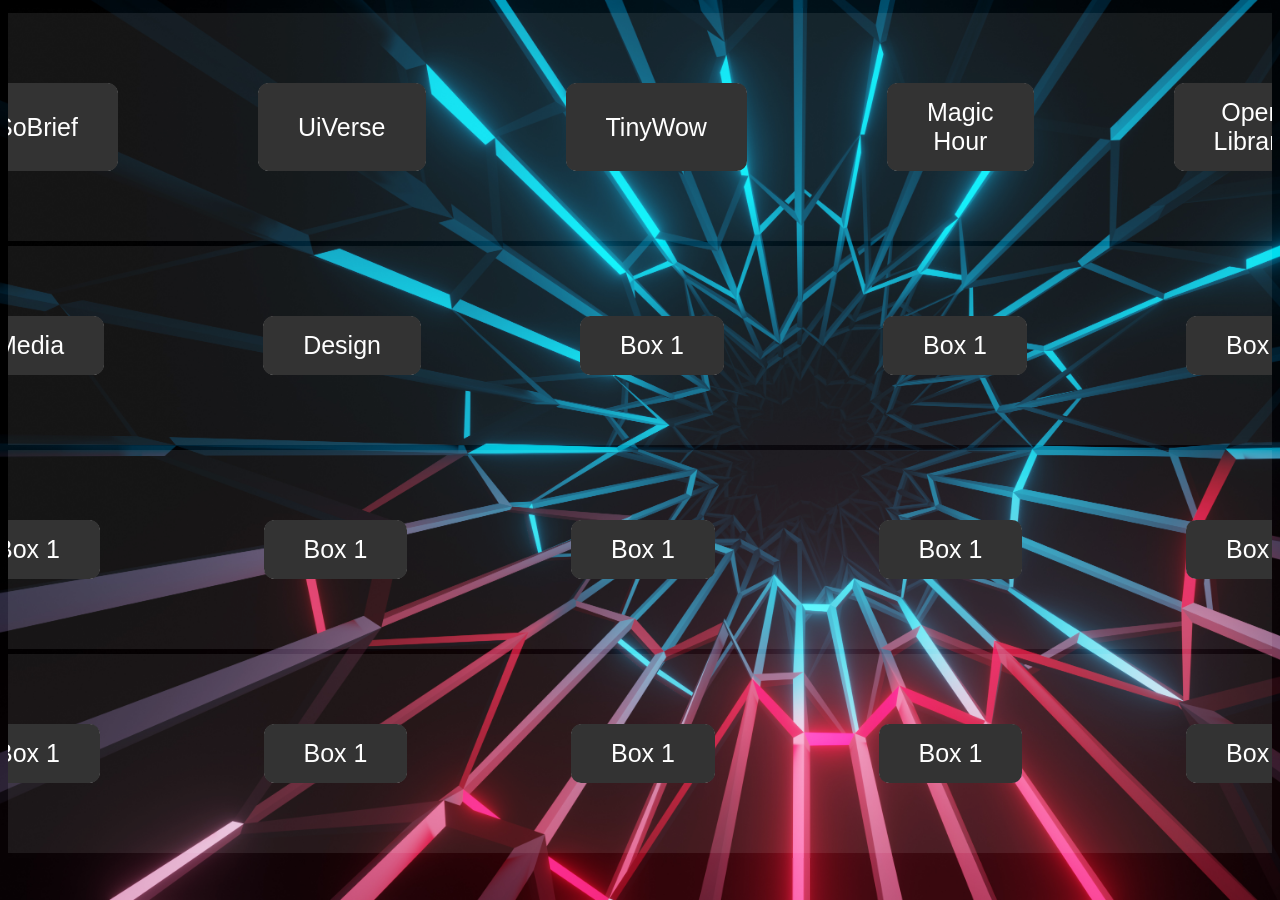
==== index.html @ 65da6b4e "first commit" ====
<!DOCTYPE html>
<html lang="en">
<head>
  <meta charset="UTF-8">
  <meta http-equiv="X-UA-Compatible" content="IE=edge">
  <meta name="viewport" content="width=device-width, initial-scale=1.0">
  <link href="https://cdnjs.cloudflare.com/ajax/libs/font-awesome/6.5.0/css/all.min.css" rel="stylesheet">
  <link rel="icon" href="logo.jpg" type="image/x-icon">
  <link rel="stylesheet" href="style.css">

  <title>Workspace</title>
  <script>
    document.addEventListener('DOMContentLoaded', () => {
      document.querySelectorAll('.link').forEach(link => {
        link.setAttribute('target', '_blank');
      });
    });
  </script>
</head>
<body>
  <button class="go"><a href='https://www.youtube.com/@setupsaitony' target="_self"><i class="fa-solid fa-house fa-bounce"></i></a></button>
  
  
    <diV>
      <div class="container">
          <button class="btn"><a class='link' href="https://sobrief.com" title="READ BOOKS">SoBrief</a></button>
          <button class="btn"><a class='link' href="https://uiverse.io" title="CSS UI ELEMENTS">UiVerse</a></button>
          <button class="btn"><a class='link' href="https://tinywow.com" title="WORKING TOOLS">TinyWow</a></button>
          <button class="btn"><a class='link' href="https://magichour.ai" title="VIDEO & IMAGE EDITOR">Magic Hour</a></button>
          <button class="btn"><a class='link' href="https://openlibrary.org" title="READ BOOKS">Open Library</a></button>
      </div>
      <div class="container">
          <button class="btn"><a class='link' href="https://www.media.io/" title="VIDEO & IMAGE EDITOR">Media</a></button>
          <button class="btn"><a class='link' href="https://www.design.com/" title="LOGO DESIGN">Design</a></button>
          <button class="btn"><a class='link' href="#">Box 1</a></button>
          <button class="btn"><a class='link' href="#">Box 1</a></button>
          <button class="btn"><a class='link' href="#">Box 1</a></button>
      </div>
      <div class="container">
          <button class="btn"><a class='link' href="#">Box 1</a></button>
          <button class="btn"><a class='link' href="#">Box 1</a></button>
          <button class="btn"><a class='link' href="#">Box 1</a></button>
          <button class="btn"><a class='link' href="#">Box 1</a></button>
          <button class="btn"><a class='link' href="#">Box 1</a></button>
      </div>
      <div class="container">
          <button class="btn"><a class='link' href="#">Box 1</a></button>
          <button class="btn"><a class='link' href="#">Box 1</a></button>
          <button class="btn"><a class='link' href="#">Box 1</a></button>
          <button class="btn"><a class='link' href="#">Box 1</a></button>
          <button class="btn"><a class='link' href="#">Box 1</a></button>
      </div>
    </diV>
    <button class="go"><a href="page2.html" target="_self"><i class="fa-solid fa-arrow-right"></i></a></button>
</body>
</html>
---- style.css ----
@import url('https://fonts.googleapis.com/css2?family=Jersey+15&family=Roboto:ital,wght@0,100;0,300;0,400;0,500;0,700;0,900;1,100;1,300;1,400;1,500;1,700;1,900&display=swap');
  html, body {
  display: flex;
  justify-content: center;
  align-items: center;
  background-image: url(background.jpg);
  background-repeat: no-repeat;
  background-attachment: fixed;
  background-size: cover;
  overflow: hidden;
  /* transform: scale(1.5); */
}

/* button */
.btn {
  margin: 70px;
  padding: 15px 40px;
  border: none;
  outline: none;
  color: #FFF;
  cursor: pointer;
  position: relative;
  z-index: 0;
  border-radius: 12px;
}
.btn::after {
  content: "";
  z-index: -1;
  position: absolute;
  width: 100%;
  height: 100%;
  background-color: #333;
  left: 0;
  top: 0;
  border-radius: 10px;
}
/* glow */
.btn::before {
  content: "";
  background: linear-gradient(
    45deg,
    #FF0000, #FF7300, #FFFB00, #48FF00,
    #00FFD5, #002BFF, #FF00C8, #FF0000
  );
  position: absolute;
  top: -2px;
  left: -2px;
  background-size: 600%;
  z-index: -1;
  width: calc(100% + 4px);
  height:  calc(100% + 4px);
  filter: blur(8px);
  animation: glowing 20s linear infinite;
  transition: opacity .3s ease-in-out;
  border-radius: 10px;
  opacity: 0;
}

@keyframes glowing {
  0% {background-position: 0 0;}
  50% {background-position: 400% 0;}
  100% {background-position: 0 0;}
}

/* hover */
.btn:hover::before {
  opacity: 1;
}

.btn:active:after {
  background: transparent;
}

.btn:active {
  color: #000;
  font-weight: bold;
}
.container{
    display: flex;
    justify-content:space-between;
    border: none;
    border-radius: 20px;
    margin: 5px;
    background-color: #ffffff15;
    
}

a{
    font-size: 25px;
    text-decoration: none;
    color:#FFF;
    
}
.go{
  height: 50px;
  width: 50px;
  border-radius: 50%;
  border: 2px solid #ffffff;
  margin: 15px;
  background-color: #000;
  
}
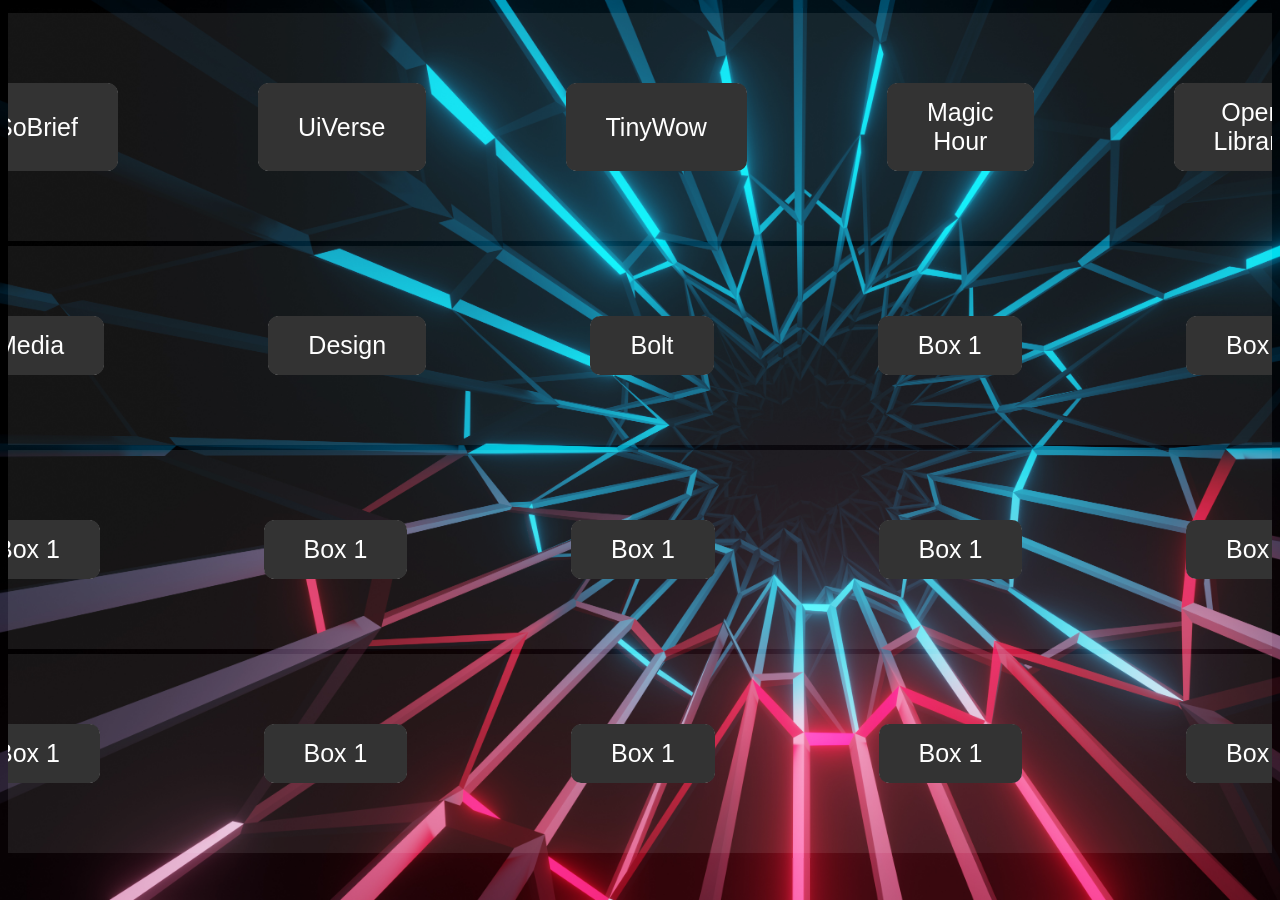
==== commit 680c451d: "bolt added" ====
--- a/index.html
+++ b/index.html
@@ -5,7 +5,7 @@
   <meta http-equiv="X-UA-Compatible" content="IE=edge">
   <meta name="viewport" content="width=device-width, initial-scale=1.0">
   <link href="https://cdnjs.cloudflare.com/ajax/libs/font-awesome/6.5.0/css/all.min.css" rel="stylesheet">
-  <link rel="icon" href="logo.jpg" type="image/x-icon">
+  <link rel="icon" href="logo.png" type="image/x-icon">
   <link rel="stylesheet" href="style.css">
 
   <title>Workspace</title>
@@ -32,7 +32,7 @@
       <div class="container">
           <button class="btn"><a class='link' href="https://www.media.io/" title="VIDEO & IMAGE EDITOR">Media</a></button>
           <button class="btn"><a class='link' href="https://www.design.com/" title="LOGO DESIGN">Design</a></button>
-          <button class="btn"><a class='link' href="#">Box 1</a></button>
+          <button class="btn"><a class='link' href="https://bolt.new/" title="Making Website">Bolt</a></button>
           <button class="btn"><a class='link' href="#">Box 1</a></button>
           <button class="btn"><a class='link' href="#">Box 1</a></button>
       </div>
